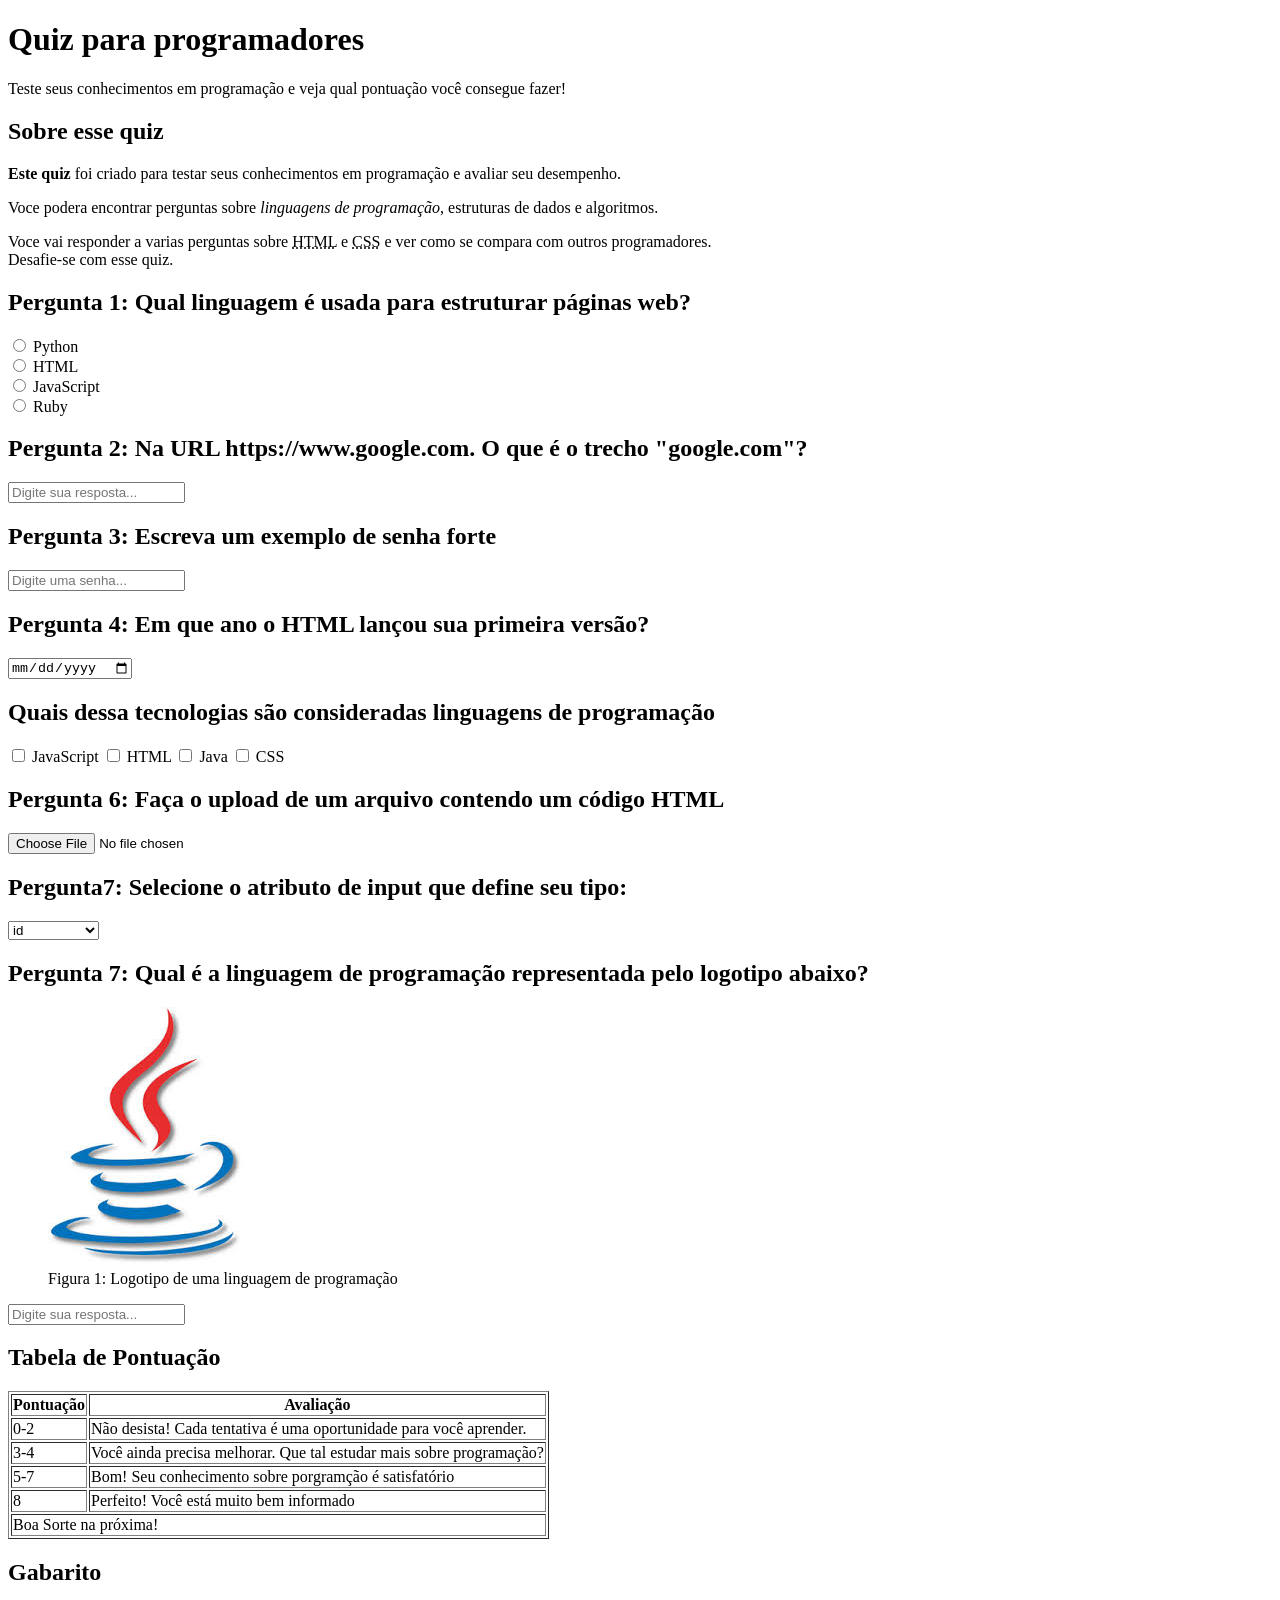
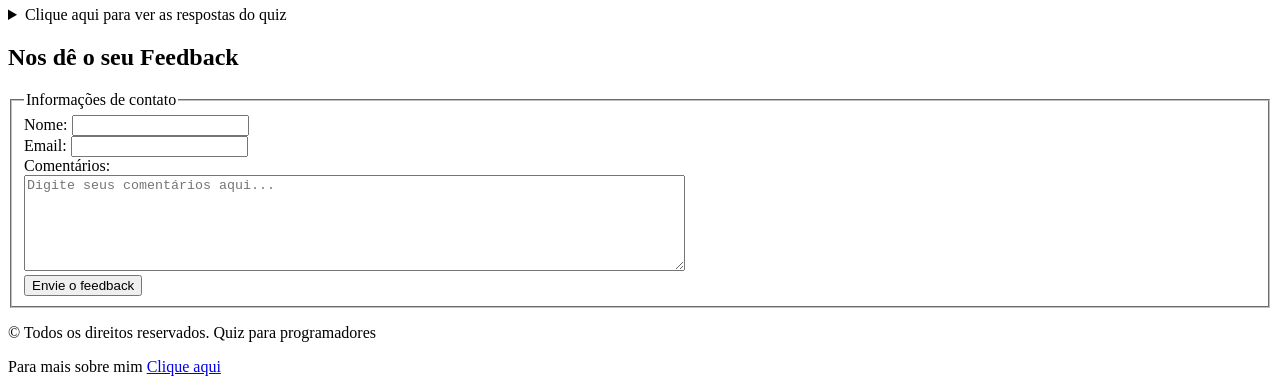
==== meu_site/index.html @ 15d7d502 "corrigindo meu_site" ====
<!DOCTYPE html>

<html>  
    <head>
        <title>Quiz para programadores</title>
        <meta name="description" content="Um quiz para testar seus conhecimentos">
    </head>
    <body>
        <header>
            <h1>Quiz para programadores</h1>
            <p>Teste seus conhecimentos em programação e veja qual pontuação você consegue fazer!</p>
        </header>
        <main>
            <!--Introdução-->
            <section>
                <h2>Sobre esse quiz</h2>
                <p><strong>Este quiz</strong> foi criado para testar seus conhecimentos em programação e avaliar seu desempenho.</p>
                <p>Voce podera encontrar perguntas sobre <em>linguagens de programação</em>, estruturas de dados e algoritmos.</p>
                <p>Voce vai responder a varias perguntas sobre <abbr title="HyperText Markup Language">HTML</abbr> e <abbr title="Cascading Style Sheets">CSS</abbr> e ver como se compara com outros programadores. <br>Desafie-se com esse quiz.</p>
            </section>
            <!--Pegunta 1: Multipla escolha-->
            <section>
                <h2>Pergunta 1: Qual linguagem é usada para estruturar páginas web?</h2>
                <form>
                    <input type="radio" value="Python" id="p1a" name="pergunta1">
                    <label for="p1a">Python</label><br>
                    <input type="radio" value="HTML" id="p1b" name="pergunta1">
                    <label for="p1a">HTML</label><br>
                    <input type="radio" value="JavaScript" id="p1c" name="pergunta1">
                    <label for="p1a">JavaScript</label><br>
                    <input type="radio" value="Ruby" id="p1d" name="pergunta1">
                    <label for="p1a">Ruby</label>
                </form>
            </section>
            <!--Pergunta 2: texto-->
            <section>
                <h2>Pergunta 2: Na URL https://www.google.com. O que é o trecho "google.com"?</h2>
                <form>
                    <input type="text" id="p2" name="pergunta2" placeholder="Digite sua resposta...">
                </form>
            </section>
            <!--Pergunta 3: senha-->
            <section>
                <h2>Pergunta 3: Escreva um exemplo de senha forte</h2>
                <form>
                    <input type="password" id="p3" name="pergunta3" placeholder="Digite uma senha...">
                </form>
            </section>
            <!--Pergunta 4: data-->
            <section>
                <h2>Pergunta 4: Em que ano o HTML lançou sua primeira versão?</h2>
                <form>
                    <input type="date" id="p4" name="pergunta4">
                </form>
            </section>
            <!--Pergunta 5: seleção multipla-->
            <section>
                <h2>Quais dessa tecnologias são consideradas linguagens de programação</h2>
                <form>
                    <input type="checkbox" id="p5a" name="pergunta5" value="JavaScript">
                    <label for="p5a">JavaScript</label>
                    <input type="checkbox" id="p5b" name="pergunta5" value="HTML">
                    <label for="p5b">HTML</label>
                    <input type="checkbox" id="p5c" name="pergunta5" value="Java">
                    <label for="p5c">Java</label>
                    <input type="checkbox" id="p5d" name="pergunta5" value="CSS">
                    <label for="p5d">CSS</label>
                </form>
            </section>
            <!--Pergunta 6: upload de arquivos-->
            <section>
                <h2>Pergunta 6: Faça o upload de um arquivo contendo um código HTML</h2>
                <form>
                    <input type="file" id="p6" name="pergunta6">
                </form>
            </section>
            <!--Pergunta 7: dropdown-->
            <section>
                <h2>Pergunta7: Selecione o atributo de input que define seu tipo:</h2>
                <select name="pergunta7" id="p7">
                    <option value="id">id</option>
                    <option value="type">type</option>
                    <option value="placeholder">placeholder</option>
                </select>
            </section>
            <!--Pergunta 8: imagem-->
            <section>
                <h2>Pergunta 7: Qual é a linguagem de programação representada pelo logotipo abaixo?</h2>
                <figure>
                    <img src="./assets/images.jpg" alt="Logotipo de uma imagem de programção"><br>
                    <figcaption>Figura 1: Logotipo de uma linguagem de programação</figcaption>
                </figure>    
                <input type="text" id="p8" name="pergunta8" placeholder="Digite sua resposta...">
            </section>
            <section>
                <h2>Tabela de Pontuação</h2>
                <table border="1">
                    <thead>
                        <th>Pontuação</th>
                        <th>Avaliação</th>            
                    </thead>
                    <tbody>
                        <tr>
                            <td>0-2</td>
                            <td>Não desista! Cada tentativa é uma oportunidade para você aprender.</td>
                        </tr>
                        <tr>
                            <td>3-4</td>
                            <td>Você ainda precisa melhorar. Que tal estudar mais sobre programação?</td>
                        </tr>
                        <tr>
                            <td>5-7</td>
                            <td>Bom! Seu conhecimento sobre porgramção é satisfatório </td>
                        </tr>
                        <tr>
                            <td>8</td>
                            <td>Perfeito! Você está muito bem informado</td>
                        </tr>
                    </tbody>
                    <tfoot>
                        <tr>
                            <td colspan="2">Boa Sorte na próxima!</td>
                        </tr>
                    </tfoot>
                </table>
            </section>
            <!--Lista de respostas-->
            <section>
                <h2>Gabarito</h2>
                <details>
                    <summary>Clique aqui para ver as respostas do quiz</summary>
                    <ol>
                        <li>HTML </li>
                        <li>Domínio</li>
                        <li>Abblo24%1010</li>
                        <li>1991</li>
                        <li>JavaScript, Java</li>
                        <li>Arquivo deve ter extensão .html</li>
                        <li>type</li>
                        <li>Java</li>
                    </ol>
                </details>
            </section>
            <!--Formulário de feedback-->
            <section>
                <h2>Nos dê o seu Feedback</h2>
                <form>
                    <fieldset>
                        <legend>Informações de contato</legend>
                        <label for="nome">Nome:</label>
                        <input type="text" id="nome" name="nome"><br>
                        <label for="email">Email:</label>
                        <input type="email" id="email" name="email"><br>
                        <label for="comentarios">Comentários:</label><br>
                        <textarea name="comentarios" id="comentarios" rows="6" cols="80" placeholder="Digite seus comentários aqui..."></textarea><br>
                        <button onclick="alert('FEEDBACK ENVIADO')">Envie o feedback</button>
                    </fieldset>    
                </form>
            </section>
        </main>
        <footer>
            <p>&copy Todos os direitos reservados. Quiz para programadores</p>
            <p>Para mais sobre mim <a href="sobremim.html" target="_blank">Clique aqui</a></p>
        </footer>
    </body>
</html>
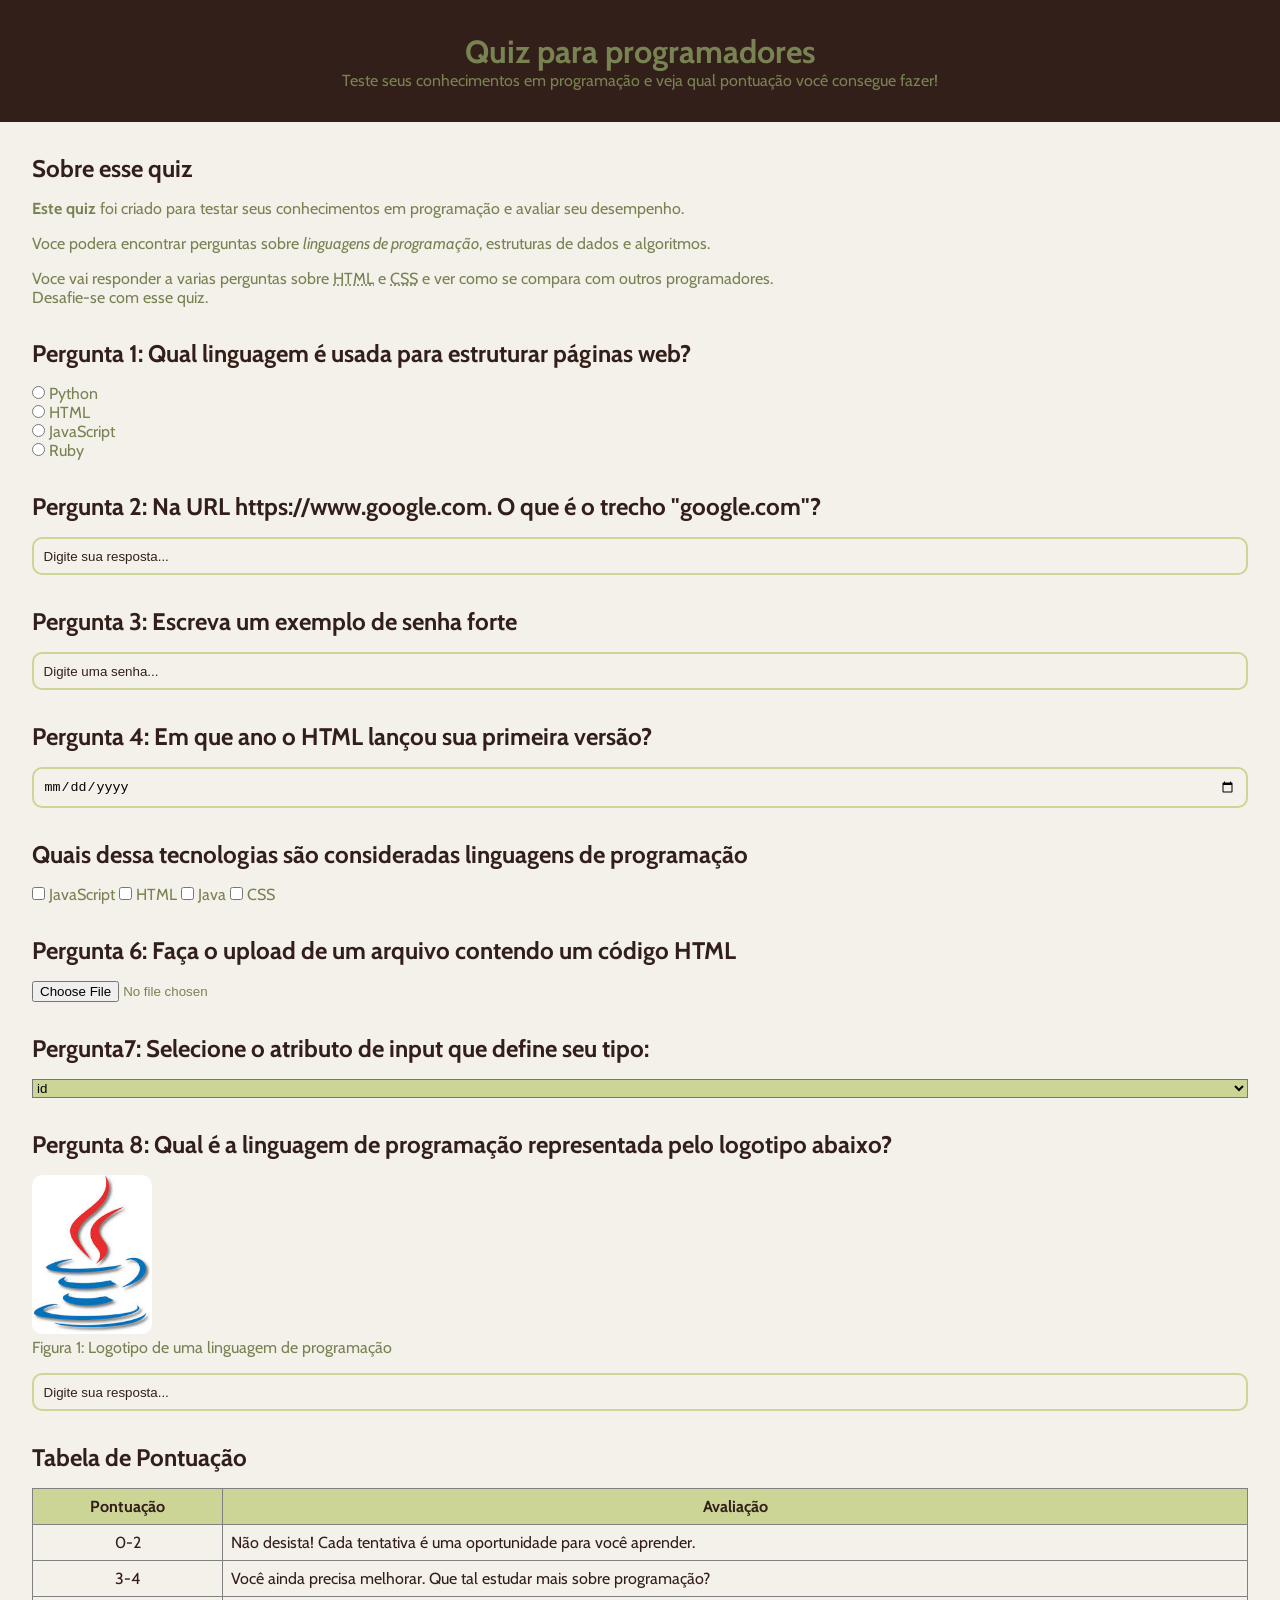
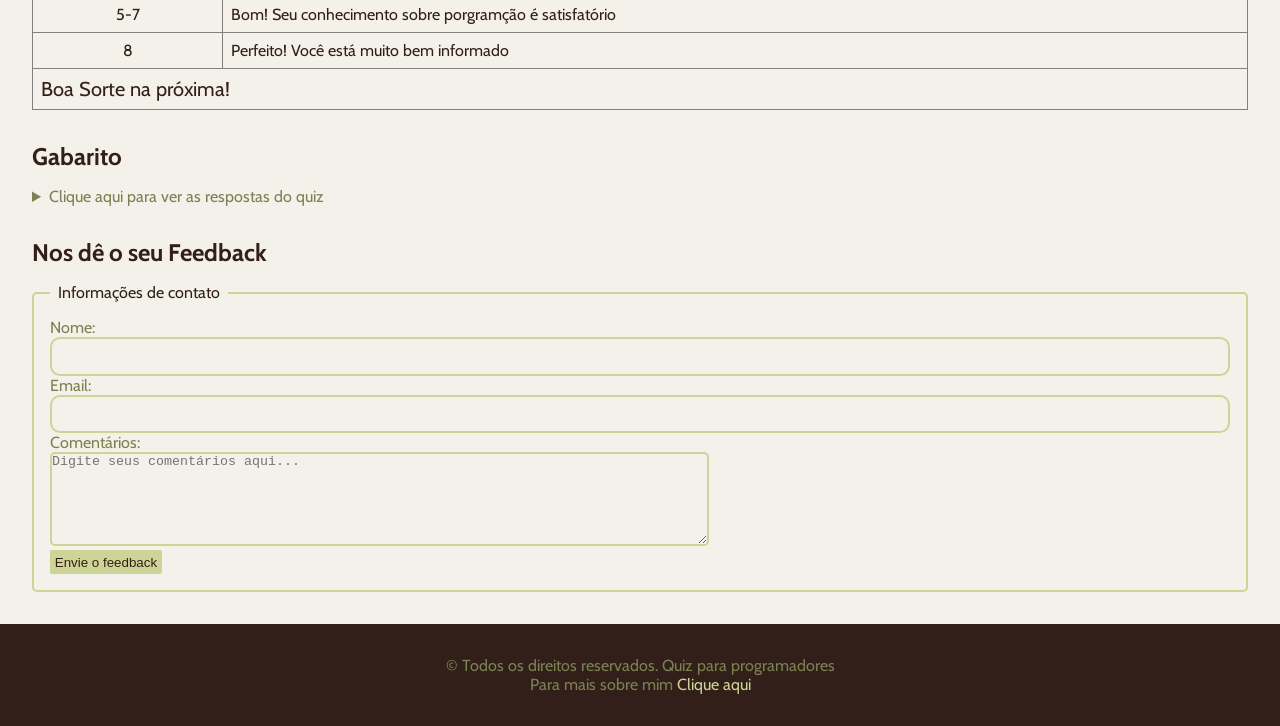
==== commit 981732e0: "feat: projeto implementado com o css" ====
--- a/meu_site/index.html
+++ b/meu_site/index.html
@@ -4,6 +4,7 @@
     <head>
         <title>Quiz para programadores</title>
         <meta name="description" content="Um quiz para testar seus conhecimentos">
+        <link rel="stylesheet" href="./style.css">
     </head>
     <body>
         <header>
@@ -85,7 +86,7 @@
             </section>
             <!--Pergunta 8: imagem-->
             <section>
-                <h2>Pergunta 7: Qual é a linguagem de programação representada pelo logotipo abaixo?</h2>
+                <h2>Pergunta 8: Qual é a linguagem de programação representada pelo logotipo abaixo?</h2>
                 <figure>
                     <img src="./assets/images.jpg" alt="Logotipo de uma imagem de programção"><br>
                     <figcaption>Figura 1: Logotipo de uma linguagem de programação</figcaption>
@@ -102,19 +103,19 @@
                     <tbody>
                         <tr>
                             <td>0-2</td>
-                            <td>Não desista! Cada tentativa é uma oportunidade para você aprender.</td>
+                            <td class="churros">Não desista! Cada tentativa é uma oportunidade para você aprender.</td>
                         </tr>
                         <tr>
                             <td>3-4</td>
-                            <td>Você ainda precisa melhorar. Que tal estudar mais sobre programação?</td>
+                            <td class="churros">Você ainda precisa melhorar. Que tal estudar mais sobre programação?</td>
                         </tr>
                         <tr>
                             <td>5-7</td>
-                            <td>Bom! Seu conhecimento sobre porgramção é satisfatório </td>
+                            <td class="churros">Bom! Seu conhecimento sobre porgramção é satisfatório </td>
                         </tr>
                         <tr>
                             <td>8</td>
-                            <td>Perfeito! Você está muito bem informado</td>
+                            <td class="churros">Perfeito! Você está muito bem informado</td>
                         </tr>
                     </tbody>
                     <tfoot>
@@ -159,8 +160,8 @@
             </section>
         </main>
         <footer>
-            <p>&copy Todos os direitos reservados. Quiz para programadores</p>
-            <p>Para mais sobre mim <a href="sobremim.html" target="_blank">Clique aqui</a></p>
+            <p class="paragrafo-footer">&copy Todos os direitos reservados. Quiz para programadores</p>
+            <p class="paragrafo-footer">Para mais sobre mim <a href="sobremim.html" target="_blank">Clique aqui</a></p>
         </footer>
     </body>
 </html>
--- a/meu_site/style.css
+++ b/meu_site/style.css
@@ -0,0 +1,138 @@
+@import url('https://fonts.googleapis.com/css2?family=Cabin:ital,wght@0,400..700;1,400..700&display=swap');
+
+*{
+    margin: 0px;
+    padding: 0px;
+    box-sizing: border-box;
+}
+
+body{
+    background-color: #F4F0EA;
+    color: #798252;
+    font-family: "Cabin", sans-serif;
+    font-weight: 400;
+}
+
+header{
+    padding: 2rem;
+    background-color: #331f19;
+    text-align: center;
+}
+
+main{
+    padding: 2rem;
+    display: flex;
+    flex-direction: column;
+    gap: 2rem;
+}
+
+section{
+    display: flex;
+    flex-direction: column;
+    gap: 1rem;
+}
+
+h2{
+    color: #331F19;
+}
+
+input[type="radio"], input[type="checkbox"]{
+    accent-color: #CCD595;
+}
+
+input[type="text"], input[type="password"], input[type="date"], input[type="email"]{
+    width: 100%;
+    padding: 0.6rem;
+    border: 2px solid #CCD595;
+    outline: none;
+    border-radius: 10px;
+    background-color: transparent;
+}
+
+
+input::placeholder{
+    color: #CBBBA7;
+    width: 10;
+    color: #331F19;
+    border-radius: 5px;
+    border: none;
+    outline: none;
+}
+
+select{
+    cursor: pointer;
+    background-color: #CCD595;
+}
+
+img{
+    width: 7.5rem;
+    border-radius: 10px;
+}
+
+table{
+    width: 100%;
+    border-collapse: collapse;
+}
+
+th{
+    background-color: #CCD595;
+    color: #331F19;
+    padding: 0.5rem;
+}
+
+td{
+    color: #331F19;
+    padding: 0.5rem;
+    text-align: center;
+}
+
+tfoot td{
+    text-align: left;
+    font-size: 20px;
+}
+
+fieldset{
+    border: 2px solid #CCD595;
+    border-radius: 5px;
+    padding: 1rem;
+}
+
+textarea{
+    background-color: transparent;
+    outline: none;
+    border-radius: 5px;
+    border: 2px solid #CCD595;
+}
+
+legend{
+    color: #331F19;
+    padding: 0 0.5rem;
+}
+
+button{
+    background-color: #CCD595;
+    border: none;
+    padding: 0.3rem;
+    color: #331F19;
+    border-radius: 2px;
+    cursor: pointer;
+}
+
+.churros{
+    text-align: left;
+}
+
+footer{
+    background-color: #331F19;
+    padding: 2rem;
+    text-align: center;
+}
+
+paragrafo-footer{
+    color: #F4F0EA;
+}
+
+footer a{
+    text-decoration: none;
+    color: #CCD595;
+}
